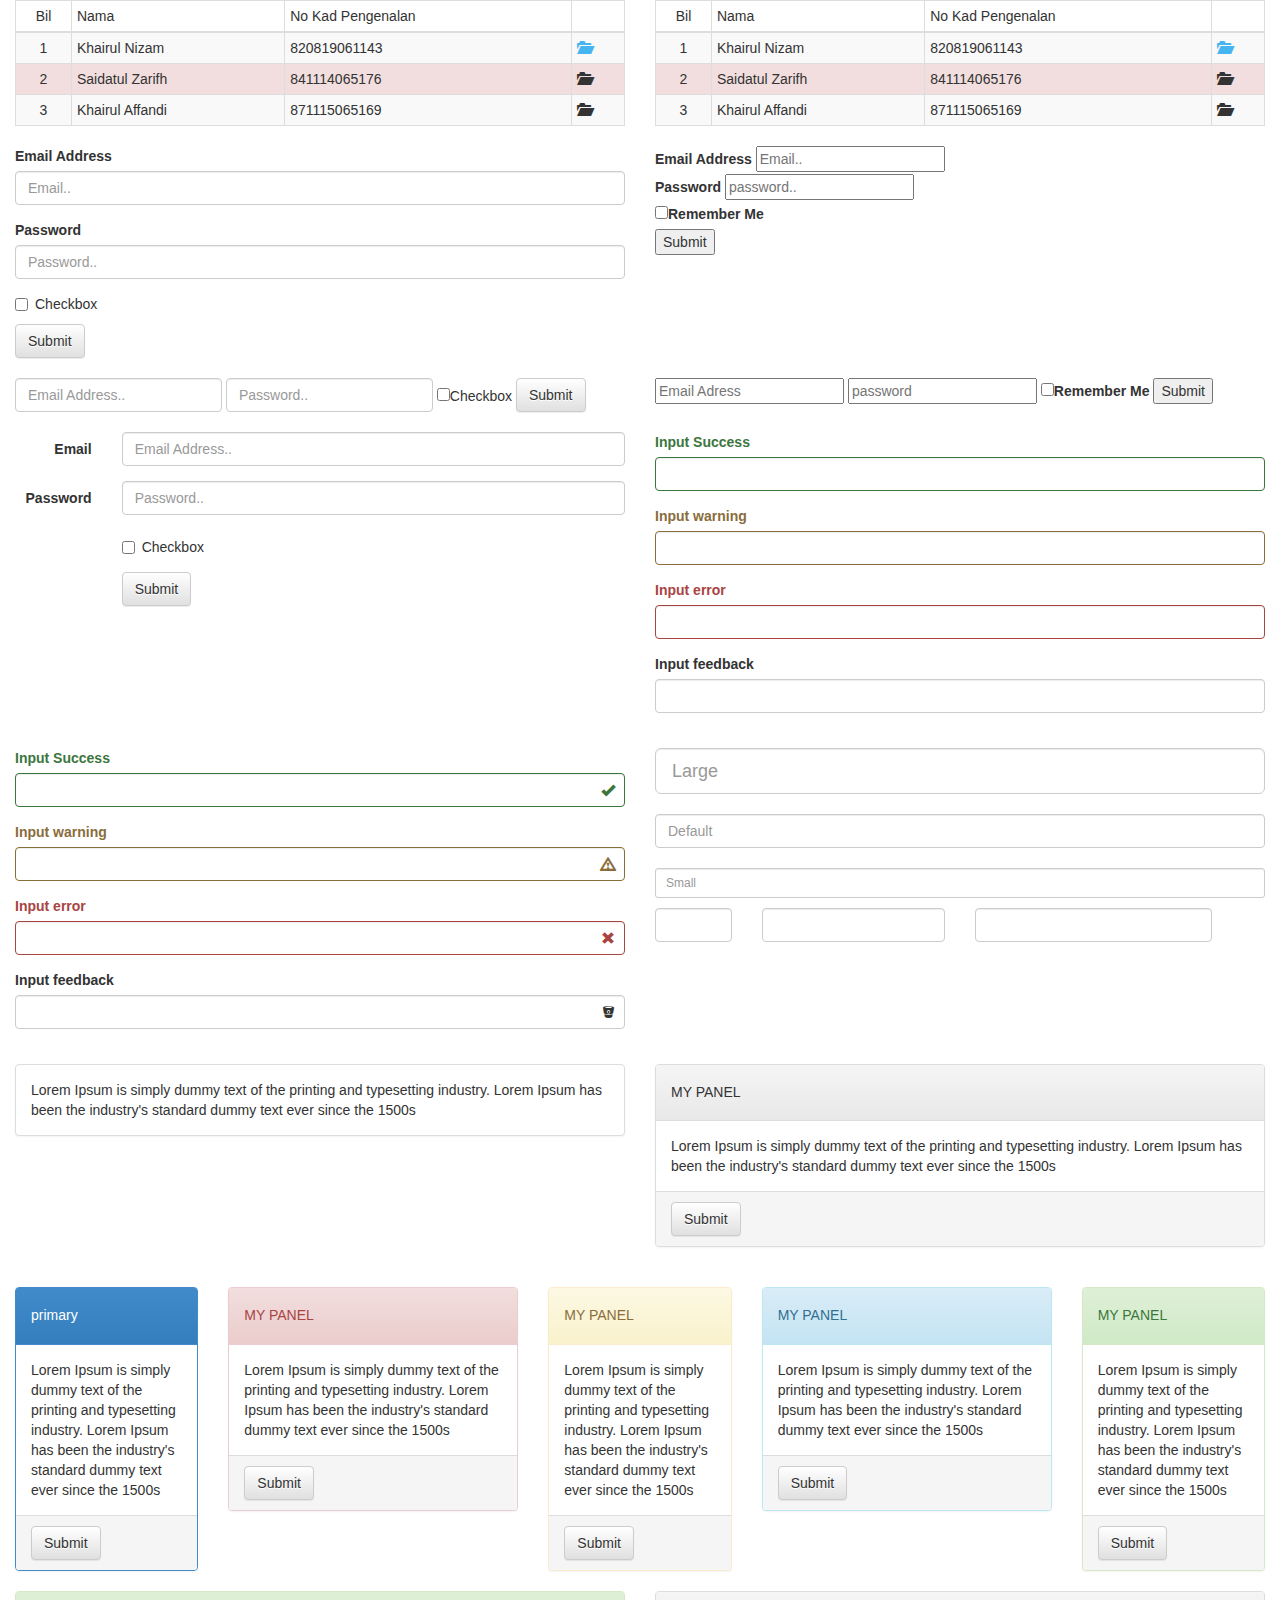
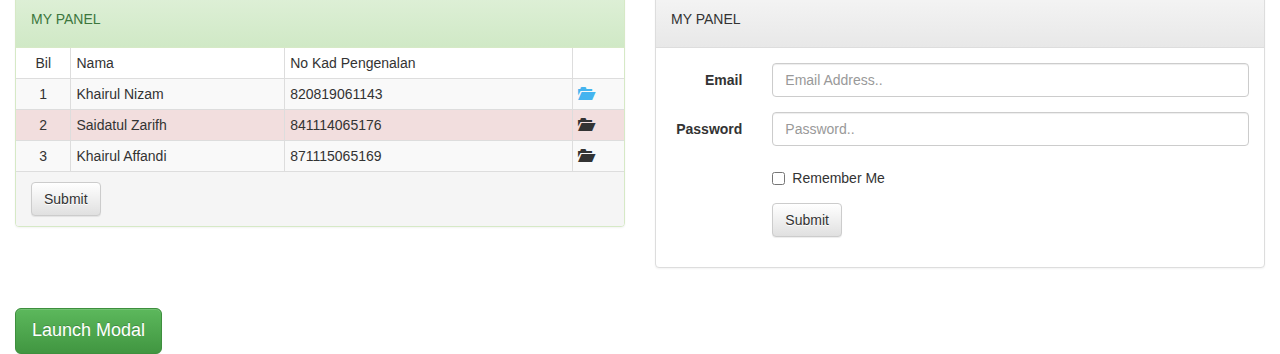
==== components.html @ 5d6610e8 "24/6/2014" ====
<!DOCTYPE html>
<html lang="en">
    <head>
        <meta name="viewport" content="width=device-width, initial-scale=1, maximum-scale=1, user-scalable=no">

        <title>Components</title>

        <link rel="stylesheet" href="resources/css/app.css" />

    </head>
    <body>
    <div class="container-fluid">
    	<div class="row">
    		<div class="col-md-6">
    		<table class="table table-striped table-bordered table-condensed table-hover">
                <thead>
                <tr>
                    <td class="text-center">Bil</td>
                    <td>Nama</td>
                    <td>No Kad Pengenalan</td>
                    <td></td>
                </tr>
                </thead>
                <tbody>
                <tr>
                    <td class="text-center">1</td>
                    <td>Khairul Nizam  </td>
                    <td>820819061143</td>
                    <td><span class="glyphicon glyphicon-folder-open" style="color: #45B4EF;"></span></td>
                </tr>
                <tr class="danger">
                    <td class="text-center">2</td>
                    <td>Saidatul Zarifh</td>
                    <td>841114065176</td>
                    <td><span class="glyphicon glyphicon-folder-open"></span></td>
                </tr>
                <tr>
                    <td class="text-center">3</td>
                    <td>Khairul Affandi</td>
                    <td>871115065169</td>
                    <td><span class="glyphicon glyphicon-folder-open"></span></td>
                </tr>
                
                </tbody>
            </table>
    		</div>
    	
	    	<div class="col-md-6">
		    	<div class="table-responsive">
		    	<table class="table table-striped table-bordered table-condensed table-hover">
                <thead>
                <tr>
                    <td class="text-center">Bil</td>
                    <td>Nama</td>
                    <td>No Kad Pengenalan</td>
                    <td></td>
                </tr>
                </thead>
                <tbody>
                <tr>
                    <td class="text-center">1</td>
                    <td>Khairul Nizam  </td>
                    <td>820819061143</td>
                    <td><span class="glyphicon glyphicon-folder-open" style="color: #45B4EF;"></span></td>
                </tr>
                <tr class="danger">
                    <td class="text-center">2</td>
                    <td>Saidatul Zarifh</td>
                    <td>841114065176</td>
                    <td><span class="glyphicon glyphicon-folder-open"></span></td>
                </tr>
                <tr>
                    <td class="text-center">3</td>
                    <td>Khairul Affandi</td>
                    <td>871115065169</td>
                    <td><span class="glyphicon glyphicon-folder-open"></span></td>
                </tr>
                
                </tbody>
            </table>
		    	</div>
	    	</div>
    	</div>
    	
    	<div class="row">
    		<div class="col-md-6">
    			<form>
    				<div class="form-group">
    					<label for="email">Email Address</label>
    					<input type="email" id="email" class="form-control" placeholder="Email.." />
    				</div>
    				<div class="form-group">
    					<label>Password</label>
    					<input type="password" class="form-control" placeholder="Password.." />
    				</div>
    				<div class="checkbox">
    					<label><input type="checkbox" />Checkbox</label>    					
    				</div>
    				
    				<button type="submit" class="btn btn-default">Submit</button>
    				
    			</form>
    			
    		</div>
    	
    		
    		<div class="col-md-6">
    			<form>
    			<label>Email Address</label>
    			<input type="email" id="email" placeholder="Email.." />
    			</br>
    			<label>Password</label>
    			<input type="password" id="password" placeholder="password.." />
    			</br>
    			<label><input type="checkbox" />Remember Me</label>
    			</br>
    			<input type="button" value="Submit" />
    			
    			</form>
    		</div>
    	</div>
    	
    	</br>
    	
    	<div class="row">
    		<div class="col-md-6">
    			<form class="form-inline">
    			<div class="form-group">
	    			<label class="sr-only">Email Address</label>
	    			<input type="email" class="form-control" placeholder="Email Address.."/>   			
    			</div>
    			<div class="form-group">
	    			<label class="sr-only">Password</label>
	    			<input type="password" class="form-control" placeholder="Password.."/>   			
    			</div>
    			<div class="checkbox">
    					<label><input type="checkbox" />Checkbox</label>    					
    				</div>
    				
    				<button type="submit" class="btn btn-default">Submit</button>
    			</form>
    		</div>
    		
    		<div class="col-md-6">
    			<form>
    			
    			<input type="email"  placeholder="Email Adress"/>
    			
    			<input type="password"  placeholder="password"/>
    			<label><input type="checkbox" />Remember Me</label>
    			
    			<input type="button" value="Submit" />
    			</form>
    		</div>
    	</div>
    	</br>
    	<div class="row">
    		<div class="col-md-6">
    			<form class="form-horizontal">
    			<div class="form-group">
	    			<label class="col-sm-2 control-label">Email </label>
	    			<div class="col-sm-10">
	    			<input type="email" class="form-control" placeholder="Email Address.."/> 
	    			</div>  			
    			</div>
    			
    			<div class="form-group">
	    			<label class="col-sm-2 control-label"> Password</label>
	    			<div class="col-sm-10">
	    			<input type="password" class="form-control" placeholder="Password.."/>   	
	    			</div>		
    			</div>
    			
    			<div class="form-group">
    			<div class="col-lg-offset-2 col-sm-10">
    			<div class="checkbox">
    					<label ><input type="checkbox" />Checkbox</label>    					
    				</div>
    			</div>
    			</div>
    			
    			<div class="form-group">
    			<div class="col-lg-offset-2 col-sm-10">
    		
    					<button type="submit" class="btn btn-default">Submit</button>  					
    				
    			</div>
    			</div>
    			
    				
    			</form>
    		</div>
    		
    		<div class="col-md-6">
	    		<div class="form-group has-success">
		    		<label class="control-label">Input Success</label>
		    		<input type="text" class="form-control"/>
	    		</div>
	    		<div class="form-group has-warning">
		    		<label class="control-label">Input warning</label>
		    		<input type="text" class="form-control"/>
	    		</div>
	    		<div class="form-group has-error">
		    		<label class="control-label">Input error</label>
		    		<input type="text" class="form-control"/>
	    		</div>
	    		<div class="form-group has-feedback">
		    		<label class="control-label">Input feedback</label>
		    		<input type="text" class="form-control"/>
	    		</div>
	    		
    		</div>
    
    	</div>
    	
    	<br/>
    	
    	<div class="row">
    		<div class="col-md-6">
    			<div class="form-group has-success has-feedback">
		    		<label class="control-label">Input Success</label>
		    		<input type="text" class="form-control"/>
		    		<span class="glyphicon glyphicon-ok form-control-feedback"></span>
	    		</div>
	    		<div class="form-group has-warning has-feedback">
		    		<label class="control-label">Input warning</label>
		    		<input type="text" class="form-control"/>
		    		<span class="glyphicon glyphicon-warning-sign form-control-feedback"></span>
	    		</div>
	    		<div class="form-group has-error has-feedback">
		    		<label class="control-label">Input error</label>
		    		<input type="text" class="form-control"/>
		    		<span class="glyphicon glyphicon-remove form-control-feedback"></span>
	    		</div>
	    		<div class="form-group has-feedback">
		    		<label class="control-label">Input feedback</label>
		    		<input type="text" class="form-control"/>
		    		<span class="fa fa-bitbucket form-control-feedback"></span>
	    		</div>
	    		
    		</div>
    		
    		<div class="col-md-6">
    			<input class="form-control input-lg" type="text" placeholder="Large"/>
    			<br/>
    			<input class="form-control" type="text" placeholder="Default"/>
    			<br/>
    			<input class="form-control input-sm" type="text" placeholder="Small"/>
    			
    			<p></p>
    			
    			<div class="row">
    				<div class="col-xs-2">
    					<input class="form-control" />
    				</div>
    				
    				<div class="col-xs-4">
    					<input class="form-control" />
    				</div>
    				
    				<div class="col-xs-5">
    					<input class="form-control" />
    				</div>
    			</div>
    		</div>
     	</div>
    
    	<br/>
    	
    	<div class="row">
    		<div class="col-md-6">
    			<div class="panel panel-default">
    				<div class="panel-body">
    				Lorem Ipsum is simply dummy text of the printing and typesetting industry. 
    				Lorem Ipsum has been the industry's standard dummy text ever since the 1500s 
    				</div>
    			</div>
    		</div>
    		<div class="col-md-6">
    		<div class="panel panel-default">
    			<div class="panel-heading"> <h5> MY PANEL </h5></div>
    				<div class="panel-body">
    				Lorem Ipsum is simply dummy text of the printing and typesetting industry. 
    				Lorem Ipsum has been the industry's standard dummy text ever since the 1500s 
    				</div>
    			<div class="panel-footer"> 
    				<button class="btn btn-default">Submit</button>
    			</div>
    			</div>
    		</div>
    	</div>
    	
    	<br/>
    	<div class="row">
    	<div class="col-md-2">
    		<div class="panel panel-primary">
    			<div class="panel-heading"> <h5> primary </h5></div>
    				<div class="panel-body">
    				Lorem Ipsum is simply dummy text of the printing and typesetting industry. 
    				Lorem Ipsum has been the industry's standard dummy text ever since the 1500s 
    				</div>
    			<div class="panel-footer"> 
    				<button class="btn btn-default">Submit</button>
    			</div>
    			</div>
    		</div>
    		
    		<div class="col-md-3">
    		<div class="panel panel-danger">
    			<div class="panel-heading"> <h5> MY PANEL </h5></div>
    				<div class="panel-body">
    				Lorem Ipsum is simply dummy text of the printing and typesetting industry. 
    				Lorem Ipsum has been the industry's standard dummy text ever since the 1500s 
    				</div>
    			<div class="panel-footer"> 
    				<button class="btn btn-default">Submit</button>
    			</div>
    			</div>
    		</div>
    		<div class="col-md-2">
    		<div class="panel panel-warning">
    			<div class="panel-heading"> <h5> MY PANEL </h5></div>
    				<div class="panel-body">
    				Lorem Ipsum is simply dummy text of the printing and typesetting industry. 
    				Lorem Ipsum has been the industry's standard dummy text ever since the 1500s 
    				</div>
    			<div class="panel-footer"> 
    				<button class="btn btn-default">Submit</button>
    			</div>
    			</div>
    		</div>
    		<div class="col-md-3">
    		<div class="panel panel-info">
    			<div class="panel-heading"> <h5> MY PANEL </h5></div>
    				<div class="panel-body">
    				Lorem Ipsum is simply dummy text of the printing and typesetting industry. 
    				Lorem Ipsum has been the industry's standard dummy text ever since the 1500s 
    				</div>
    			<div class="panel-footer"> 
    				<button class="btn btn-default">Submit</button>
    			</div>
    			</div>
    		</div>
    		<div class="col-md-2">
    		<div class="panel panel-success">
    			<div class="panel-heading"> <h5> MY PANEL </h5></div>
    				<div class="panel-body">
    				Lorem Ipsum is simply dummy text of the printing and typesetting industry. 
    				Lorem Ipsum has been the industry's standard dummy text ever since the 1500s 
    				</div>
    			<div class="panel-footer"> 
    				<button class="btn btn-default">Submit</button>
    			</div>
    			</div>
    		</div>
    	
    	</div>
    	
    	<div class="row">
    		<div class="col-md-6">
    		<div class="panel panel-success">
    			<div class="panel-heading"> <h5> MY PANEL </h5></div>
    				<div class="table-responsive">
    				<table class="table table-striped table-bordered table-condensed table-hover">
                <thead>
                <tr>
                    <td class="text-center">Bil</td>
                    <td>Nama</td>
                    <td>No Kad Pengenalan</td>
                    <td></td>
                </tr>
                </thead>
                <tbody>
                <tr>
                    <td class="text-center">1</td>
                    <td>Khairul Nizam  </td>
                    <td>820819061143</td>
                    <td><span class="glyphicon glyphicon-folder-open" style="color: #45B4EF;"></span></td>
                </tr>
                <tr class="danger">
                    <td class="text-center">2</td>
                    <td>Saidatul Zarifh</td>
                    <td>841114065176</td>
                    <td><span class="glyphicon glyphicon-folder-open"></span></td>
                </tr>
                <tr>
                    <td class="text-center">3</td>
                    <td>Khairul Affandi</td>
                    <td>871115065169</td>
                    <td><span class="glyphicon glyphicon-folder-open"></span></td>
                </tr>
                
                </tbody>
            </table>
    			</div>	
    			<div class="panel-footer"> 
    				<button class="btn btn-default">Submit</button>
    			</div>
    			
    		</div>
    		</div>
    		<div class="col-md-6">
    		<div class="panel panel-default">
    			<div class="panel-heading"> <h5> MY PANEL </h5></div>
    				<div class="panel-body">
    				
    				<form class="form-horizontal">
    			<div class="form-group">
	    			<label class="col-sm-2 control-label">Email </label>
	    			<div class="col-sm-10">
	    			<input type="email" class="form-control" placeholder="Email Address.."/> 
	    			</div>  			
    			</div>
    			
    			<div class="form-group">
	    			<label class="col-sm-2 control-label"> Password</label>
	    			<div class="col-sm-10">
	    			<input type="password" class="form-control" placeholder="Password.."/>   	
	    			</div>		
    			</div>
    			
    			<div class="form-group">
    			<div class="col-lg-offset-2 col-sm-10">
    			<div class="checkbox">
    					<label ><input type="checkbox" />Remember Me</label>    					
    				</div>
    			</div>
    			</div>
    			
    			<div class="form-group">
    			<div class="col-lg-offset-2 col-sm-10">
    		
    					<button type="submit" class="btn btn-default">Submit</button>  					
    				
    			</div>
    			</div>
    			
    			</form>
    			</div>
    			</div>
    		</div>
    	
    	</div>
    	
    	
    	<br/>
    	<div class="row">
    		<div class="col-md-6">
    		<button class="btn btn-success btn-lg" data-toggle="modal" data-target="#myModal" >Launch Modal</button>  
    		<div class="modal fade" id="myModal" tabindex="-1">
    			<div class="modal-dialog">
    				<div class="modal-content">
    					<div class="modal-header">
    						<button type="button" class="close" data-dismiss="modal">&times;</button>
    						<h4 class="modal-title">My Modal</h4>
    					</div>
    					<div class="modal-body">...</div>
    					<div class="modal-footer">
    						<button class="btn btn-default" data-dismiss="modal"> Close</button>
    						<button class="btn btn-primary">Save Change</button>
    					</div>
    				</div>
    			</div>
    		</div>
    		</div>
    	</div> 
     </div>
    
    
    
    	<script src="bower_components/jquery/dist/jquery.min.js" type="application/javascript"></script>
        <script src="bower_components/bootstrap/dist/js/bootstrap.js"></script>
    </body>
</html>
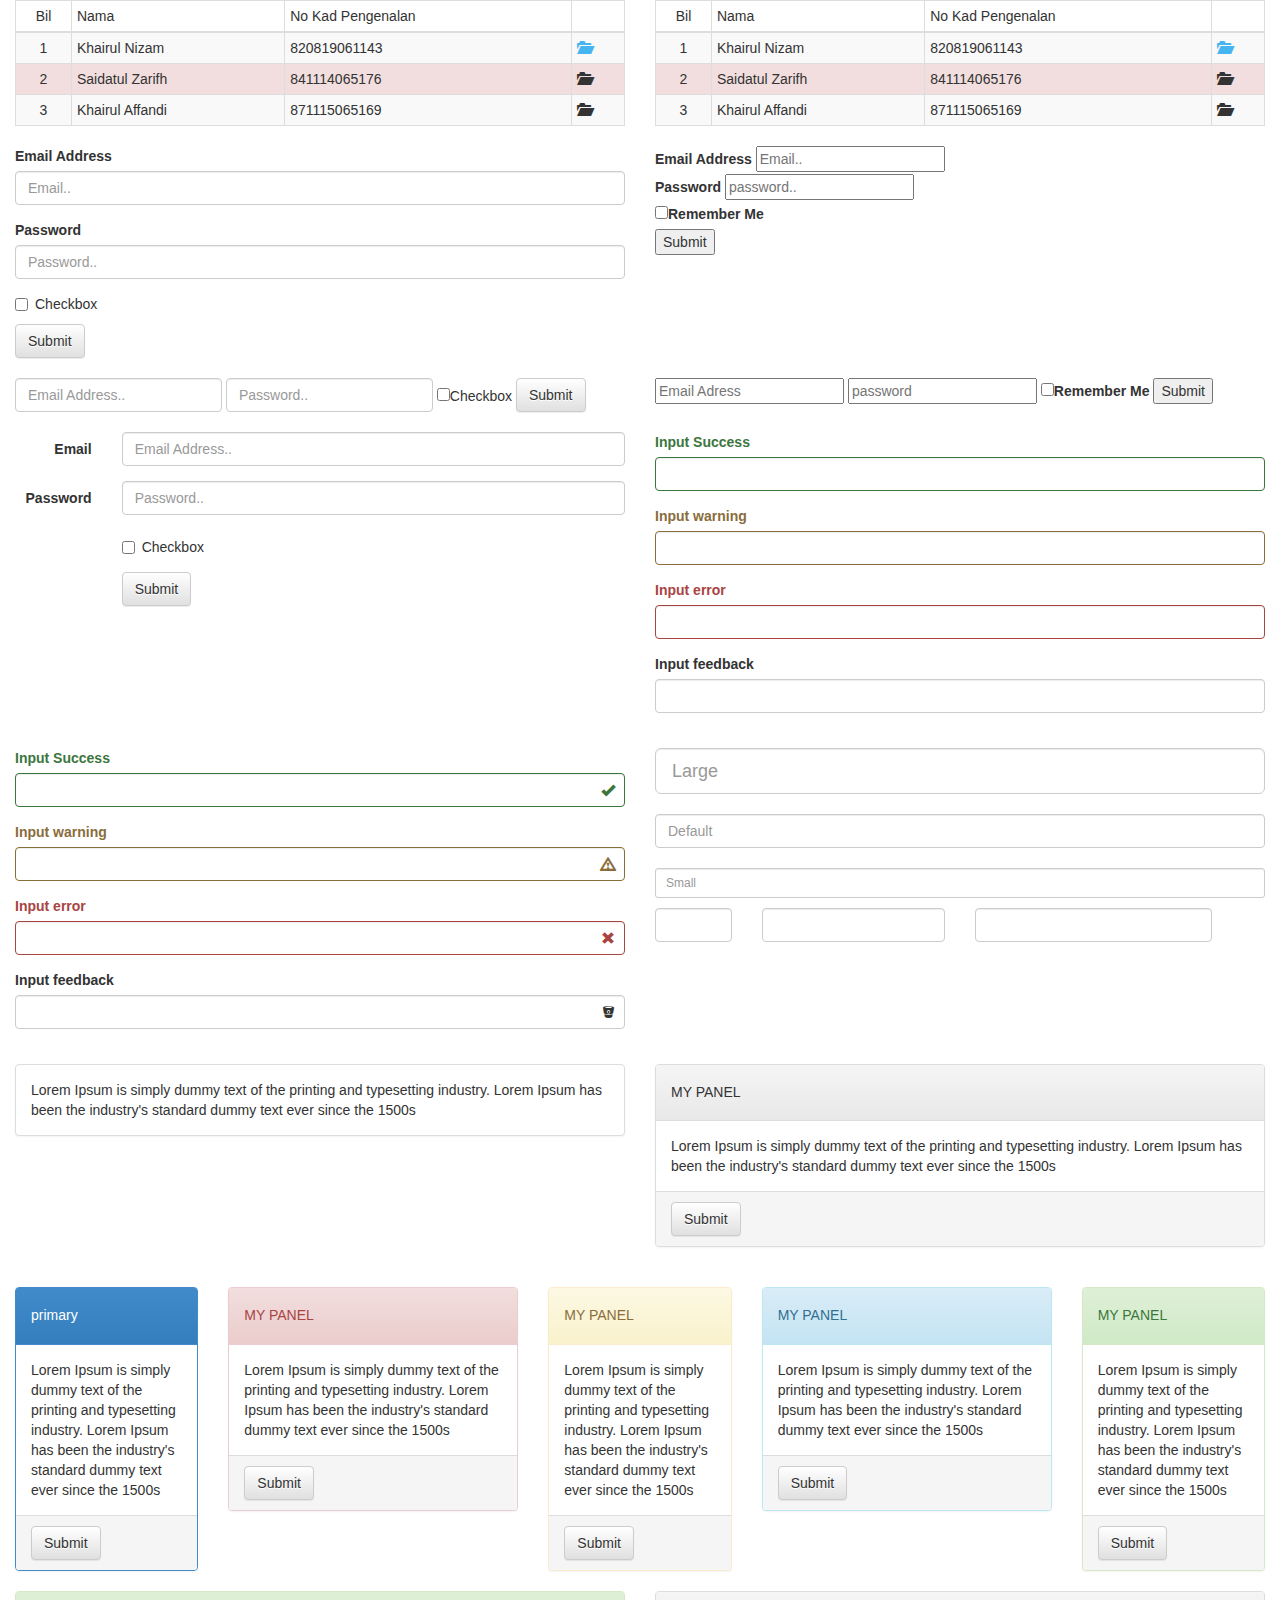
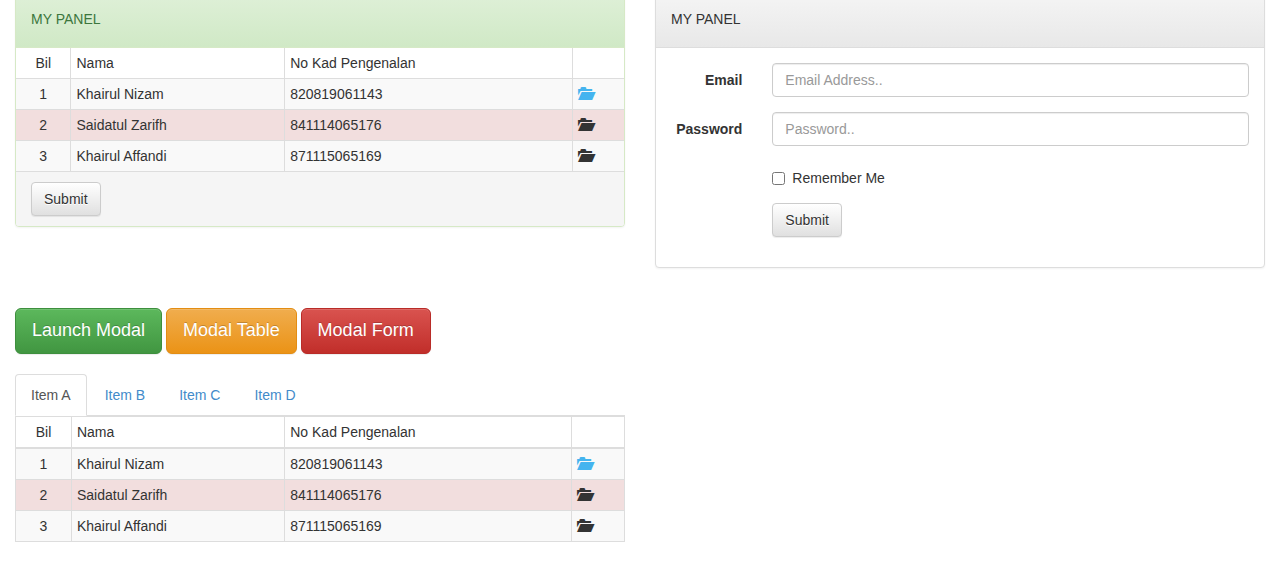
==== commit bbc7d788: "Commit from IDE" ====
--- a/components.html
+++ b/components.html
@@ -446,7 +446,9 @@
     	<br/>
     	<div class="row">
     		<div class="col-md-6">
-    		<button class="btn btn-success btn-lg" data-toggle="modal" data-target="#myModal" >Launch Modal</button>  
+    		<button class="btn btn-success btn-lg" data-toggle="modal" data-target="#myModal" >Launch Modal</button>
+    		<button class="btn btn-warning btn-lg" data-toggle="modal" data-target="#myModalTable" > Modal Table</button>  
+    		<button class="btn btn-danger btn-lg" data-toggle="modal" data-target="#myModalForm" > Modal Form</button>    
     		<div class="modal fade" id="myModal" tabindex="-1">
     			<div class="modal-dialog">
     				<div class="modal-content">
@@ -462,8 +464,198 @@
     				</div>
     			</div>
     		</div>
-    		</div>
-    	</div> 
+    		
+    		
+    	
+    		
+    		<div class="modal fade" id="myModalTable" tabindex="-1">
+    			<div class="modal-dialog">
+    				<div class="modal-content">
+    					<div class="modal-header">
+    						<button type="button" class="close" data-dismiss="modal">&times;</button>
+    						<h4 class="modal-title">My Modal</h4>
+    					</div>
+    					
+    			<table class="table table-striped table-bordered table-condensed table-hover">
+                <thead>
+                <tr>
+                    <td class="text-center">Bil</td>
+                    <td>Nama</td>
+                    <td>No Kad Pengenalan</td>
+                    <td></td>
+                </tr>
+                </thead>
+                <tbody>
+                <tr>
+                    <td class="text-center">1</td>
+                    <td>Khairul Nizam  </td>
+                    <td>820819061143</td>
+                    <td><span class="glyphicon glyphicon-folder-open" style="color: #45B4EF;"></span></td>
+                </tr>
+                <tr class="danger">
+                    <td class="text-center">2</td>
+                    <td>Saidatul Zarifh</td>
+                    <td>841114065176</td>
+                    <td><span class="glyphicon glyphicon-folder-open"></span></td>
+                </tr>
+                <tr>
+                    <td class="text-center">3</td>
+                    <td>Khairul Affandi</td>
+                    <td>871115065169</td>
+                    <td><span class="glyphicon glyphicon-folder-open"></span></td>
+                </tr>
+                
+                </tbody>
+            </table>
+    					
+    					<div class="modal-footer">
+    						<button class="btn btn-default" data-dismiss="modal"> Close</button>
+    						<button class="btn btn-primary">Save Change</button>
+    					</div>
+    				
+    			</div>
+    		</div>
+    		</div>
+    		
+    		<div class="modal fade" id="myModalForm" tabindex="-1">
+    			<div class="modal-dialog">
+    				<div class="modal-content">
+    					<div class="modal-header">
+    						<button type="button" class="close" data-dismiss="modal">&times;</button>
+    						<h4 class="modal-title">My Modal</h4>
+    					</div>
+    					<div class="modal-body">
+    					
+    					<form class="form-horizontal">
+    			<div class="form-group">
+	    			<label class="col-sm-2 control-label">Email </label>
+	    			<div class="col-sm-10">
+	    			<input type="email" class="form-control" placeholder="Email Address.."/> 
+	    			</div>  			
+    			</div>
+    			
+    			<div class="form-group">
+	    			<label class="col-sm-2 control-label"> Password</label>
+	    			<div class="col-sm-10">
+	    			<input type="password" class="form-control" placeholder="Password.."/>   	
+	    			</div>		
+    			</div>
+    			
+    			<div class="form-group">
+    			<div class="col-lg-offset-2 col-sm-10">
+    			<div class="checkbox">
+    					<label ><input type="checkbox" />Remember Me</label>    					
+    				</div>
+    			</div>
+    			</div>
+    			
+    			
+    			
+    			</form>
+    					
+    					</div>
+    					<div class="modal-footer">
+    						<button class="btn btn-default" data-dismiss="modal"> Close</button>
+    						<button class="btn btn-primary">Save Change</button>
+    					</div>
+    				</div>
+    			</div>
+    		</div>
+    		    	</div> 
+    	</div>
+    	
+    	<br/>
+    	<div class="row">
+    		<div class="col-md-6">
+    			<ul class="nav nav-tabs">
+    				<li class="active"><a href="#a" data-toggle="tab">Item A</a></li>
+    				<li><a href="#b" data-toggle="tab">Item B</a></li>
+    				<li><a href="#c" data-toggle="tab">Item C</a></li>
+    				<li><a href="#d" data-toggle="tab">Item D</a></li>
+    			</ul>
+    			
+    			<div class="tab-content">
+    				<div class="tab-pane active" id="a">
+    				<table class="table table-striped table-bordered table-condensed table-hover">
+                <thead>
+                <tr>
+                    <td class="text-center">Bil</td>
+                    <td>Nama</td>
+                    <td>No Kad Pengenalan</td>
+                    <td></td>
+                </tr>
+                </thead>
+                <tbody>
+                <tr>
+                    <td class="text-center">1</td>
+                    <td>Khairul Nizam  </td>
+                    <td>820819061143</td>
+                    <td><span class="glyphicon glyphicon-folder-open" style="color: #45B4EF;"></span></td>
+                </tr>
+                <tr class="danger">
+                    <td class="text-center">2</td>
+                    <td>Saidatul Zarifh</td>
+                    <td>841114065176</td>
+                    <td><span class="glyphicon glyphicon-folder-open"></span></td>
+                </tr>
+                <tr>
+                    <td class="text-center">3</td>
+                    <td>Khairul Affandi</td>
+                    <td>871115065169</td>
+                    <td><span class="glyphicon glyphicon-folder-open"></span></td>
+                </tr>
+                
+                </tbody>
+            </table>
+
+    				
+    				</div>
+    				<div class="tab-pane" id="b">
+    				<form class="form-horizontal">
+    			<div class="form-group">
+	    			<label class="col-sm-2 control-label">Email </label>
+	    			<div class="col-sm-10">
+	    			<input type="email" class="form-control" placeholder="Email Address.."/> 
+	    			</div>  			
+    			</div>
+    			
+    			<div class="form-group">
+	    			<label class="col-sm-2 control-label"> Password</label>
+	    			<div class="col-sm-10">
+	    			<input type="password" class="form-control" placeholder="Password.."/>   	
+	    			</div>		
+    			</div>
+    			
+    			<div class="form-group">
+    			<div class="col-lg-offset-2 col-sm-10">
+    			<div class="checkbox">
+    					<label ><input type="checkbox" />Remember Me</label>    					
+    				</div>
+    			</div>
+    			</div>
+    			
+    			<div class="form-group">
+    			<div class="col-lg-offset-2 col-sm-10">
+    		
+    					<button type="submit" class="btn btn-default">Submit</button>  					
+    				
+    			</div>
+    			</div>
+    			
+    			</form>
+    				
+    				</div>
+    				<div class="tab-pane" id="c">Pane C</div>
+    				<div class="tab-pane" id="d">Pane D</div>
+    			</div>
+    		</div>
+    		
+    		<div class="col-md-6">
+    		
+    		</div>
+    	
+    	</div>
+    	
      </div>
     
     
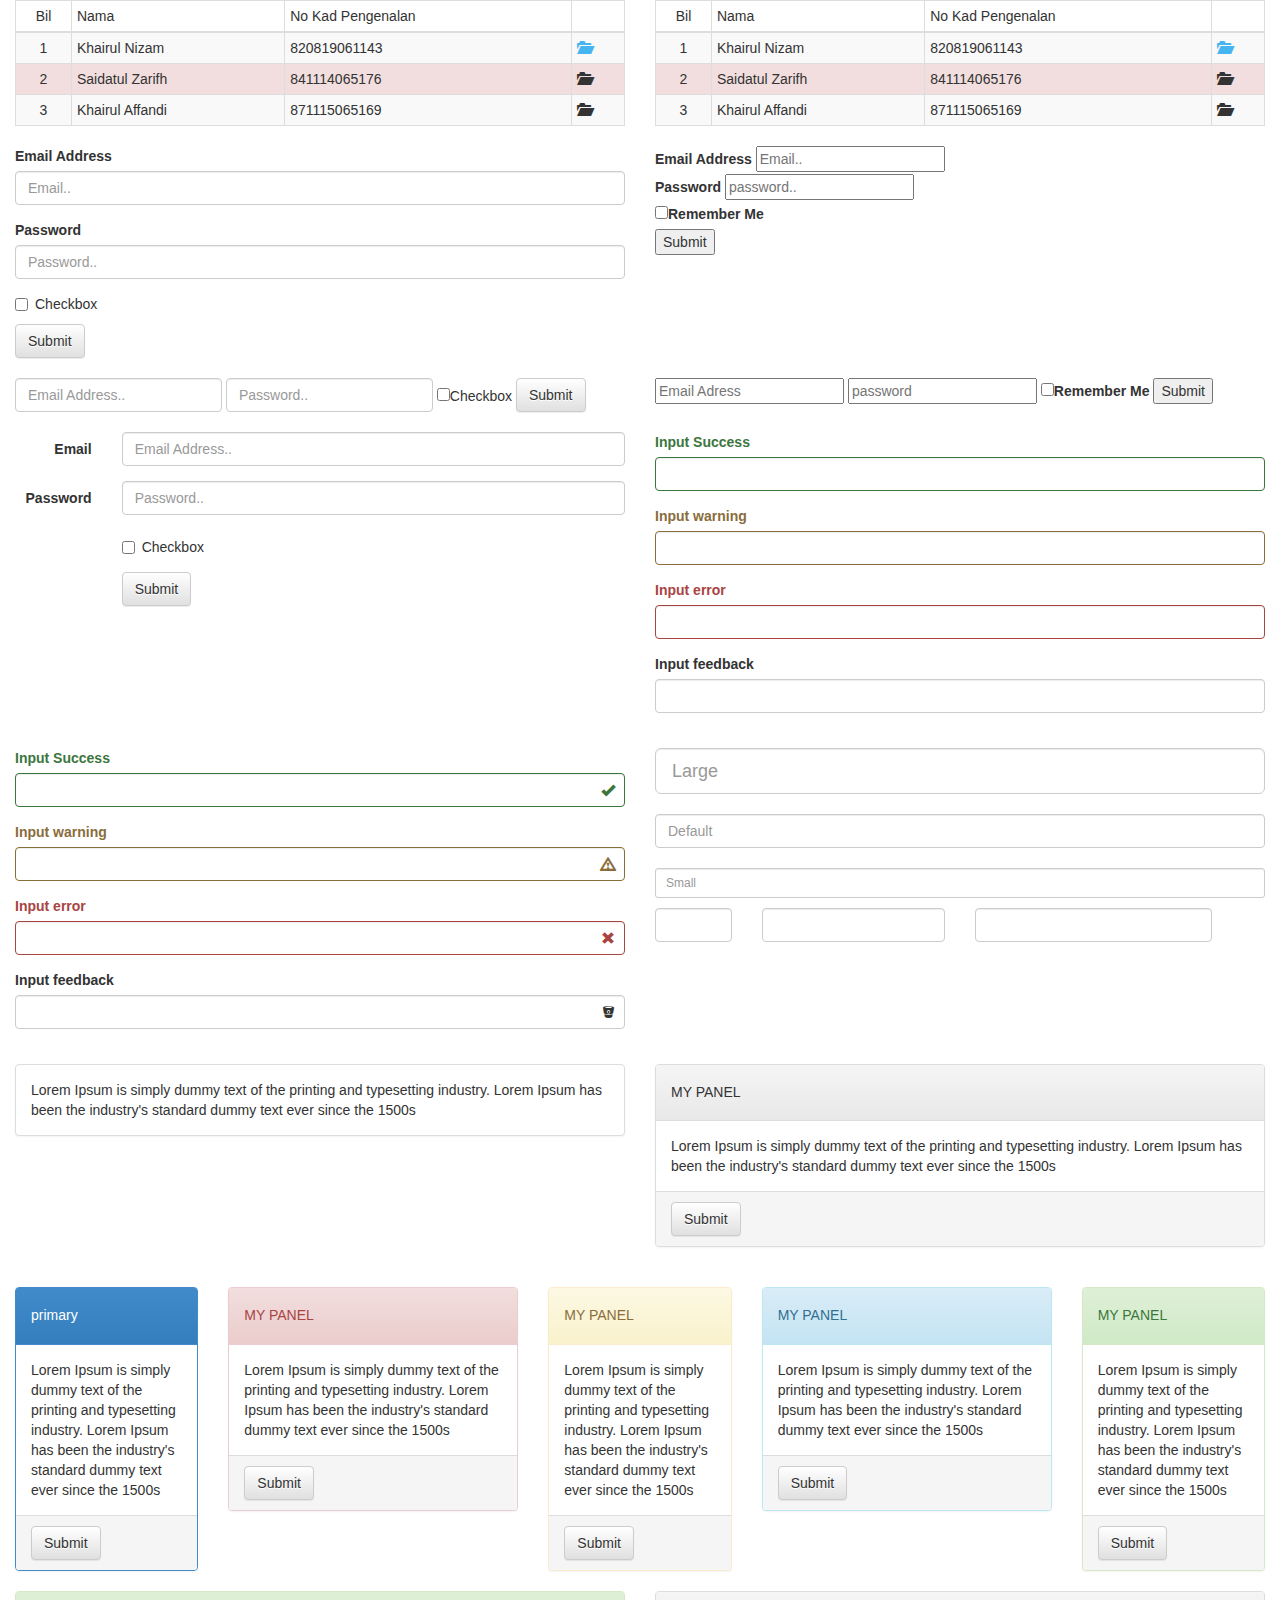
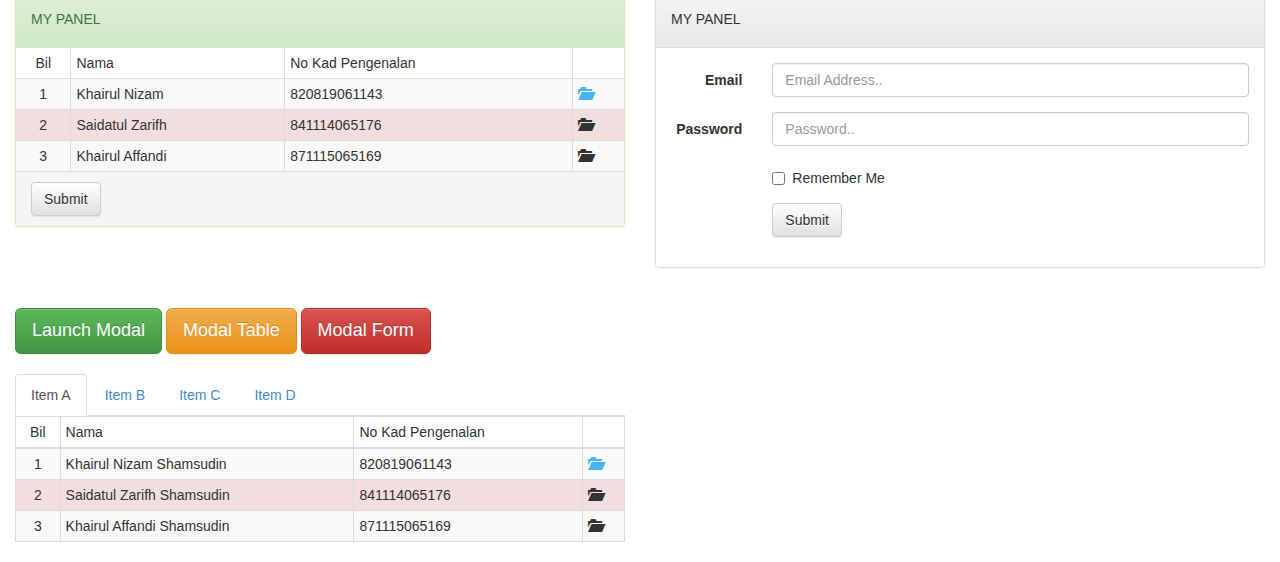
==== commit 37bc089a: "gh_pages" ====
--- a/components.html
+++ b/components.html
@@ -588,19 +588,19 @@
                 <tbody>
                 <tr>
                     <td class="text-center">1</td>
-                    <td>Khairul Nizam  </td>
+                    <td>Khairul Nizam Shamsudin </td>
                     <td>820819061143</td>
                     <td><span class="glyphicon glyphicon-folder-open" style="color: #45B4EF;"></span></td>
                 </tr>
                 <tr class="danger">
                     <td class="text-center">2</td>
-                    <td>Saidatul Zarifh</td>
+                    <td>Saidatul Zarifh Shamsudin</td>
                     <td>841114065176</td>
                     <td><span class="glyphicon glyphicon-folder-open"></span></td>
                 </tr>
                 <tr>
                     <td class="text-center">3</td>
-                    <td>Khairul Affandi</td>
+                    <td>Khairul Affandi Shamsudin</td>
                     <td>871115065169</td>
                     <td><span class="glyphicon glyphicon-folder-open"></span></td>
                 </tr>
